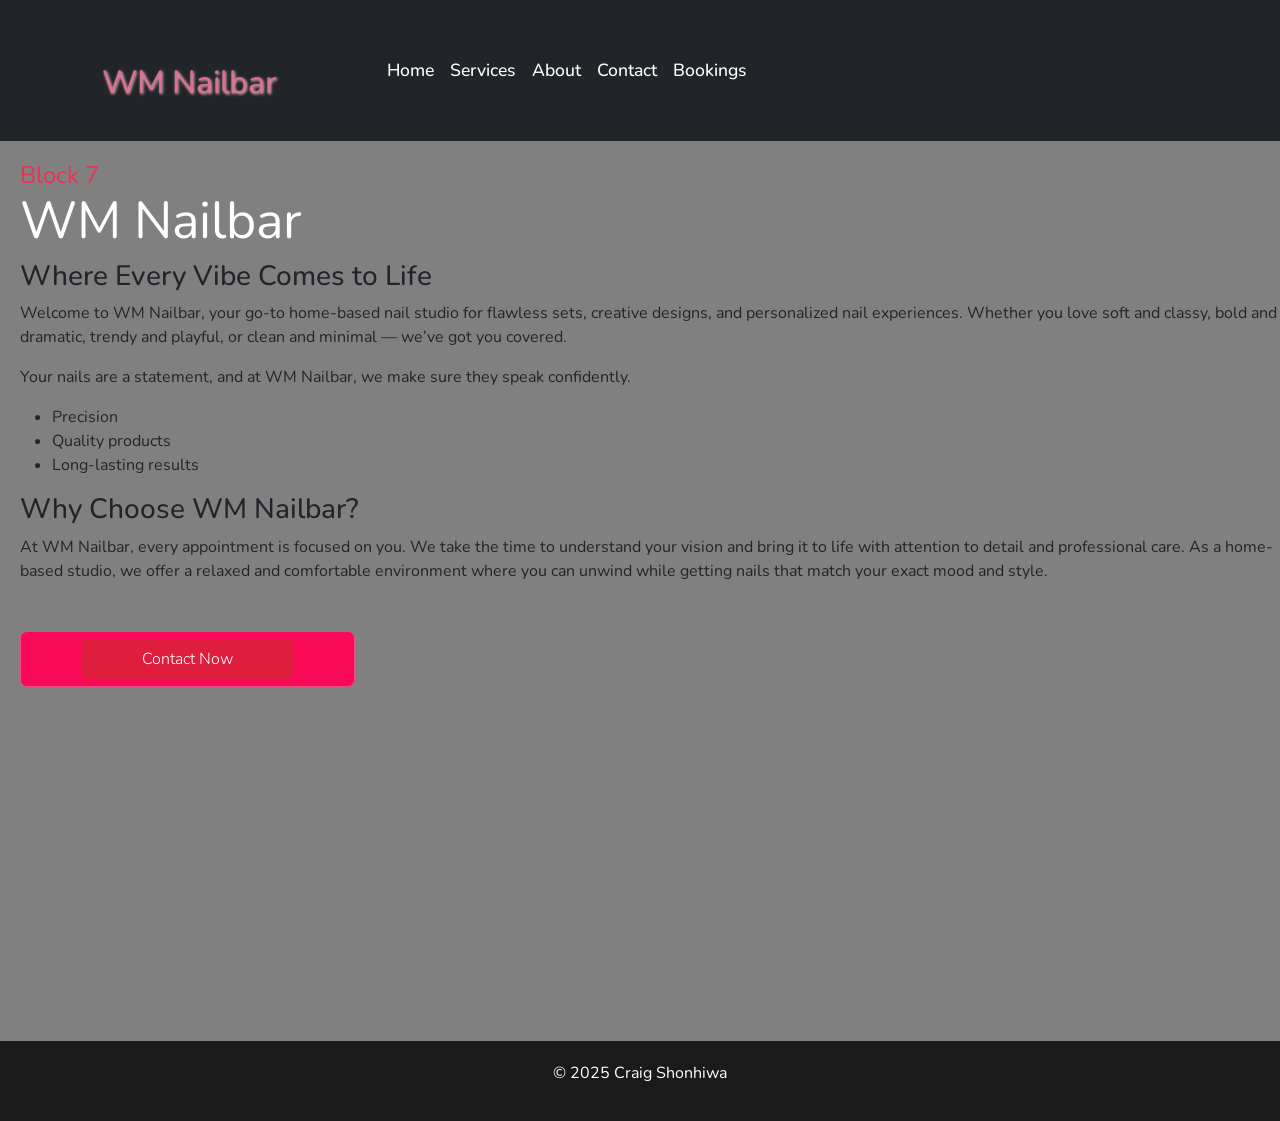
==== index.html @ afff0218 "Add files via upload added new page" ====
<!DOCTYPE html>
<html lang="en">
<head>
    <meta charset="UTF-8">

    <meta name="viewport" content="width=device-width, initial-scale=1.0">

    <title>My First GitHub Page</title>
 
   <link rel="preconnect" href="https://fonts.googleapis.com">
<link rel="preconnect" href="https://fonts.gstatic.com" crossorigin>
<link href="https://fonts.googleapis.com/css2?family=Nunito:ital,wght@0,200..1000;1,200..1000&display=swap" rel="stylesheet">

 <link href="https://cdn.jsdelivr.net/npm/bootstrap@5.3.0/dist/css/bootstrap.min.css" rel="stylesheet">

 <link rel="stylesheet" href="styles.css">

</head>

<body>
    <header>
        <nav class="navbar navbar-expand-lg navbar-dark bg-dark">

        <a class="navbar-logo" href="index.html">WM Nailbar</a>
    <button class="navbar-toggler" type="button" data-bs-toggle="collapse" data-bs-target="#navbarNav">

<span class="navbar-toggler-icon"></span>

</button>
    <div class="collapse navbar-collapse" id="navbarNav">

<ul class="navbar-nav">

<li class="nav-item">

<a class="nav-link" href="index.html">Home</a>

</li>

<li class="nav-item">

<a class="nav-link" href="services.html">Services</a>

</li>

<li class="nav-item">

<a class="nav-link" href="about.html">About</a>

</li>

<li class="nav-item">

<a class="nav-link" href="contact.html">Contact</a>

</li>

<li class="nav-item">

<a class="nav-link" href="booking.html">Bookings</a>

</li>

</ul>

</div>
  
    </header>

    <section class="sectionFirst">
        <div class="FrontPage">
        <div class="address">Block 7</div>
        <h2>WM Nailbar</h2>
        <h3>Where Every Vibe Comes to Life</h3>
        <p class="para">Welcome to WM Nailbar, your go-to home-based nail studio for flawless sets, creative designs, and personalized nail experiences. Whether you love soft and classy, bold and dramatic, trendy and playful, or clean and minimal — we’ve got you covered.</p>
        <p class="para">Your nails are a statement, and at WM Nailbar, we make sure they speak confidently.</p>
        <ul>
            <li>Precision</li>
            <li>Quality products</li>
            <li>Long-lasting results</li>
        </ul>

        <h3>Why Choose WM Nailbar?</h3>
        <p>At WM Nailbar, every appointment is focused on you. We take the time to understand your vision and bring it to life with attention to detail and professional care. As a home-based studio, we offer a relaxed and comfortable environment where you can unwind while getting nails that match your exact mood and style.</p>
        
        <div class="btn">
            <a href="contact.html">Contact Now</a>
            </div>
             

        </div>
        </div>
        </div>

    
    </section>

    <footer>

        <p>&copy; 2025 Craig Shonhiwa</p>

    </footer>

<script src="https://cdn.jsdelivr.net/npm/@popperjs/core@2.11.6/dist/umd/popper.min.js"></script>

<script src="https://cdn.jsdelivr.net/npm/bootstrap@5.3.0/dist/js/bootstrap.min.js"></script>

</body>

</html>
---- styles.css ----
* {
    padding: 0;
    margin: 0;
    box-sizing: border-box;
    font-family: 'Nunito', sans-serif;
}

body {
    background-color: gray;
    font-family: "Nunito", sans-serif;
}

header .navbar-logo {
    padding: 4% 8% 2% 8%;
    color: palevioletred;
    text-decoration: none;
    font-weight: 400;
    font-size: xx-large;
    text-shadow: .5px .5px 3px pink;
    transition: .4s ease;
}


header .navbar-logo:hover {
    transform: scale(2.2);

}

.navbar ul li a{
    font-size: 1.1em;
     text-decoration: none;
     color: white;
    font-weight: 500;
    transition: all .4s ease;
}

.navbar ul li a:hover {
    color: pink;
}

footer {
    text-align: center;
    background-color: #1a1a1a;
    color: white;
    padding: 20px;
}

.sectionFirst .FrontPage{
    height: inherit;
    height: 100vh;
    padding-top: 20px;
    padding-left: 20px;

}

.sectionFirst .FrontPage .btn a:nth-child(1) {
    border: 1px solid rgb(223, 30, 62);
    background-color: rgb(223, 30, 62); 
    color: white;
}

.sectionFirst .address {
    color: rgb(233, 51, 81);
    line-height: 1.2em;
    font-size: 24px;
}
.sectionFirst .FrontPage h2 {
    font-size: 3.24em;
    font-weight: 400;
    color: white;
}

.sectionFirst .FrontPage .btn {
    margin-top: 3em;
    display: flex;
    border: 1px solid rgb(236, 77, 130);
    width: fit-content;
    border-radius: 7px;
    padding: 7px 60px;
    text-decoration: none;
    background-color: rgb(248, 10, 89);
    color: white;
    font-weight: 300;
    transition: all .4s ease;
}

.sectionFirst .FrontPage .btn a {
    border-radius: 7px;
    padding: 17px 30px;
    text-decoration: none;
    border: 1px solid rgb(236, 77, 130);
    width: fit-content;
    border-radius: 7px;
    padding: 7px 60px;
    text-decoration: none;
    background-color: rgb(248, 10, 89);
    color: white;
    font-weight: 300;
    transition: all .4s ease;
}

.sectionFirst .FrontPage .btn:hover {
    transform: scale(1.1);
    background-color: red;
}

.sectionSecond {
padding: 0 2%;
display: grid;
grid-template-columns: 1fr 1fr;
gap: 2rem;
background-image: url(Image\ \(3\).jfif);
}

.sectionSecond .textinfo {
    grid-column-start: 2;
    grid-row-start: 1;
}

.sectionSecond .fourimg{
    width: 100%;
    height: 100%;
    display: grid;
    grid-template-columns: repeat(4, 1fr);
    gap: 1rem;
    padding: 4rem 1rem 12rem;
    
}

.sectionSecond .fourimg img{
    width: 100%;
    height: 100%;
    transition: all .4s ease;
    border-radius: 10px;
    margin-top: 0px;
}

.sectionSecond .fourimg img:hover {
    transform: scale(1.1);
}

.sectionSecond .fourimg img:nth-child(n+1) {
    margin-top: 10px;
}

.sectionSecond .textinfo .greet {
    grid-column: 2/2;
    color: lightcoral;
    font-size: 1.5em;
    line-height: 1.2em;
    margin-top: 90px;
}

.sectionSecond .textinfo .title {
    font-size: 2.5em;
    font-weight: 400;
}

.sectionSecond .textinfo .btn {
    border: 1px solid rgb(236, 77, 130);
    width: fit-content;
    border-radius: 7px;
    padding: 7px 60px;
    text-decoration: none;
    background-color: rgb(248, 10, 89);
    color: white;
    font-weight: 300;
    transition: all .4s ease;
}

.sectionSecond .btn {
    border: 1px solid rgb(236, 77, 130);
    width: fit-content;
    border-radius: 7px;
    height: fit-content;
    text-decoration: none;
    background-color: rgb(248, 10, 89);
    color: white;
    font-weight: 300;
    transition: all .4s ease;
    padding: 10px;
    
}

.sectionSecond .textinfo .btn:hover {
    transform: scale(1.1);
    background-color: red;
}

.sectionThird {
    display: flex;
    flex-direction: column;
    gap: 1rem;
    padding: 3rem 2%;
    background: url(Image\ \(3\).jfif);
}

.sectionThird h2 {
    font-size: 2.5rem;
    color: white;
    text-align: center;
}

.sectionThird p {
    text-align: center;

}

.sectionThird .servicebox {
    margin-top: 1rem;
    display: grid;
    grid-template-columns: repeat(4, minmax(100px, 280px));
    gap: 2rem;
    padding: 1rem;
    justify-content: center;
    }

.sectionThird .servicebox .box {
    padding: 3rem 1rem 1rem;
    box-shadow: 0 0 8px 3px pink;
    background-color: white;
    border-radius: 7px;
}

.sectionThird .servicebox .box h2 {
    line-height: 1.2rem;
    font-size: 1.5rem;
    color: #1a1a1a;
    margin-bottom: 10px;
}

.sectionThird h2 {
    line-height: 1.2rem;
    font-size: 1.5rem;
    color: #1a1a1a;
    margin-bottom: 10px;
}

.aboutpara {
    max-width: 60%;
}

a {
    text-decoration: none;
    color: rgb(53, 53, 53);
}

.prices {
    height: 200px;
    width: 50%;
    margin-top: 40px;
    margin-left: 10px;
    padding: 0;
}



.prices, .prices th, .prices td {
    border: 3px solid black;
    padding: 0;
}

.prices th {
    background-color: white;
    font-size: larger;
}



.booking {
    background-image: linear-gradient(purple 20%, pink);
    background-size: cover;
    background-repeat: no-repeat;
}

.booking p {
    margin-left: 20px;
    margin-right: 20px;
}

form {
    width: 50%;
    background-color: white;
    padding: 20px;
    border-radius: 8px;
    box-shadow: 0 0 10px rgba(0, 0, 0, 1);
    margin-left: 25%;
    margin-top: 40px;
    background-image: linear-gradient(pink 70%,gray);
}

legend {
    font-weight: bold;
    margin-bottom: 10px;
}

label {
    display: block;
    margin-bottom: 5px;
}

input[type="text"],
input[type="email"]
input[type="password"]
textarea,
input[type="date"] {
            width: calc(100% - 20px);
            padding: 8px;
            margin-bottom: 10px;
            box-sizing: border-box;
            border: 1px solid #ccc;
            border-radius: 4px;
        }

.gender-group {
            margin-bottom: 10px;
        }
        .gender-group label {
            display: inline-block;
            margin-left: 10px;
        }
        input[type="radio"] {
            margin-left: 10px;
            vertical-align: middle;
        }
        input[type="submit"] {
            padding: 10px 20px;
            border-radius: 5px;
            cursor: pointer;
        }

        .booking-text {
            font-weight: 200px;
            font-size: larger;
        }


        .table-text {
            margin-top: 40px;
            font-weight: 400;
            font-size: larger;
        }
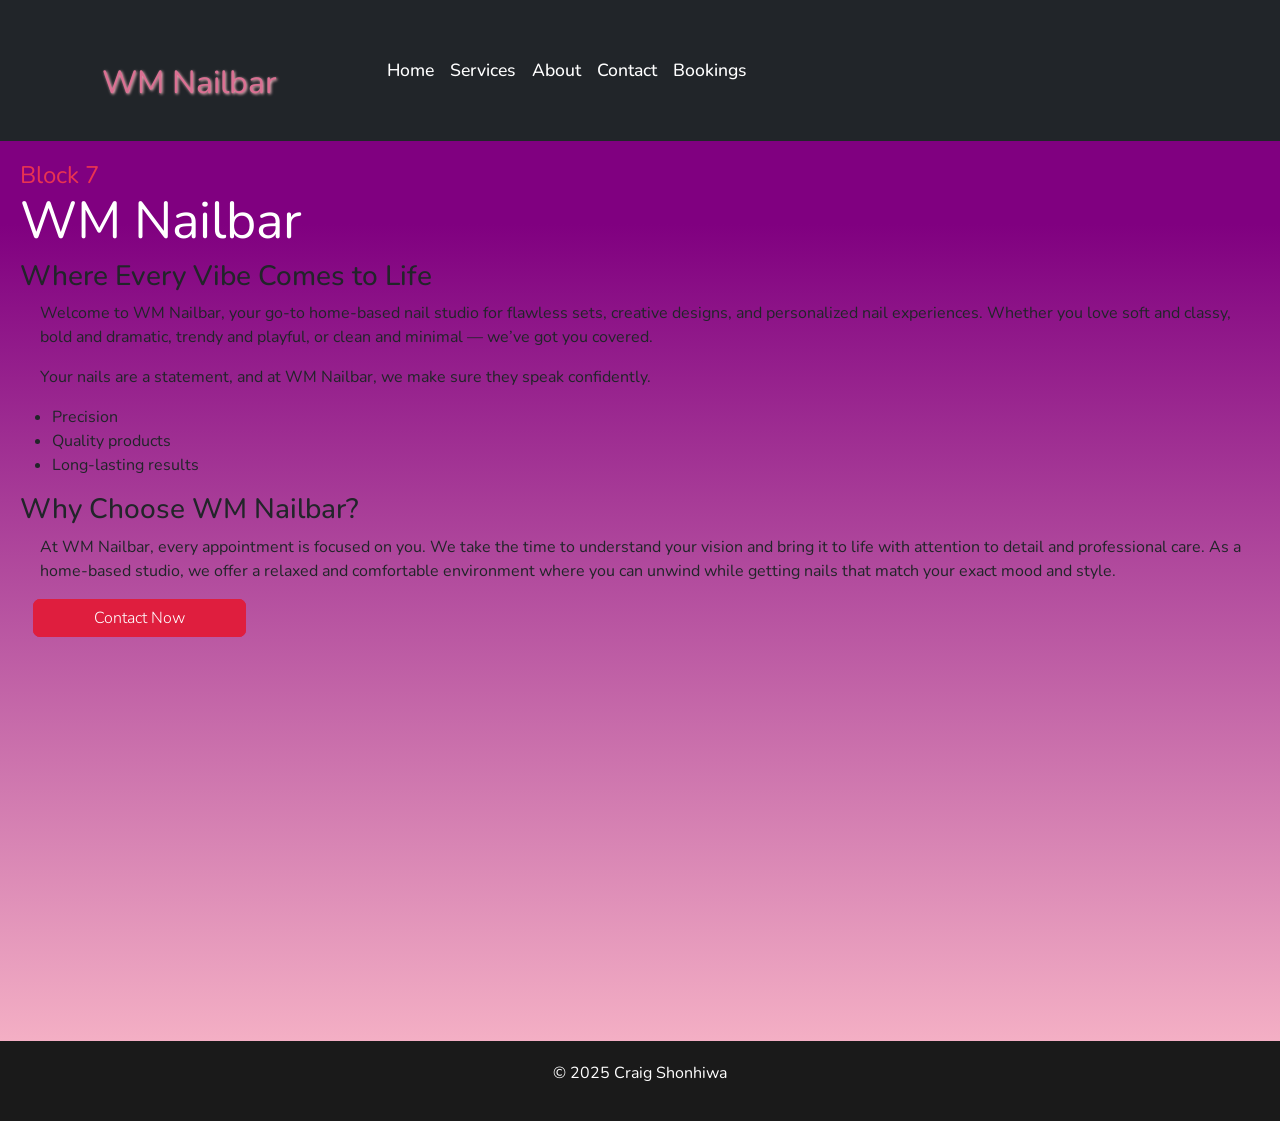
==== commit 3a133130: "Add files via upload" ====
--- a/index.html
+++ b/index.html
@@ -17,7 +17,7 @@
 
 </head>
 
-<body>
+<body class="booking">
     <header>
         <nav class="navbar navbar-expand-lg navbar-dark bg-dark">
 
--- a/styles.css
+++ b/styles.css
@@ -68,20 +68,6 @@
     font-size: 3.24em;
     font-weight: 400;
     color: white;
-}
-
-.sectionFirst .FrontPage .btn {
-    margin-top: 3em;
-    display: flex;
-    border: 1px solid rgb(236, 77, 130);
-    width: fit-content;
-    border-radius: 7px;
-    padding: 7px 60px;
-    text-decoration: none;
-    background-color: rgb(248, 10, 89);
-    color: white;
-    font-weight: 300;
-    transition: all .4s ease;
 }
 
 .sectionFirst .FrontPage .btn a {
@@ -93,7 +79,6 @@
     border-radius: 7px;
     padding: 7px 60px;
     text-decoration: none;
-    background-color: rgb(248, 10, 89);
     color: white;
     font-weight: 300;
     transition: all .4s ease;
@@ -156,36 +141,6 @@
     font-weight: 400;
 }
 
-.sectionSecond .textinfo .btn {
-    border: 1px solid rgb(236, 77, 130);
-    width: fit-content;
-    border-radius: 7px;
-    padding: 7px 60px;
-    text-decoration: none;
-    background-color: rgb(248, 10, 89);
-    color: white;
-    font-weight: 300;
-    transition: all .4s ease;
-}
-
-.sectionSecond .btn {
-    border: 1px solid rgb(236, 77, 130);
-    width: fit-content;
-    border-radius: 7px;
-    height: fit-content;
-    text-decoration: none;
-    background-color: rgb(248, 10, 89);
-    color: white;
-    font-weight: 300;
-    transition: all .4s ease;
-    padding: 10px;
-    
-}
-
-.sectionSecond .textinfo .btn:hover {
-    transform: scale(1.1);
-    background-color: red;
-}
 
 .sectionThird {
     display: flex;
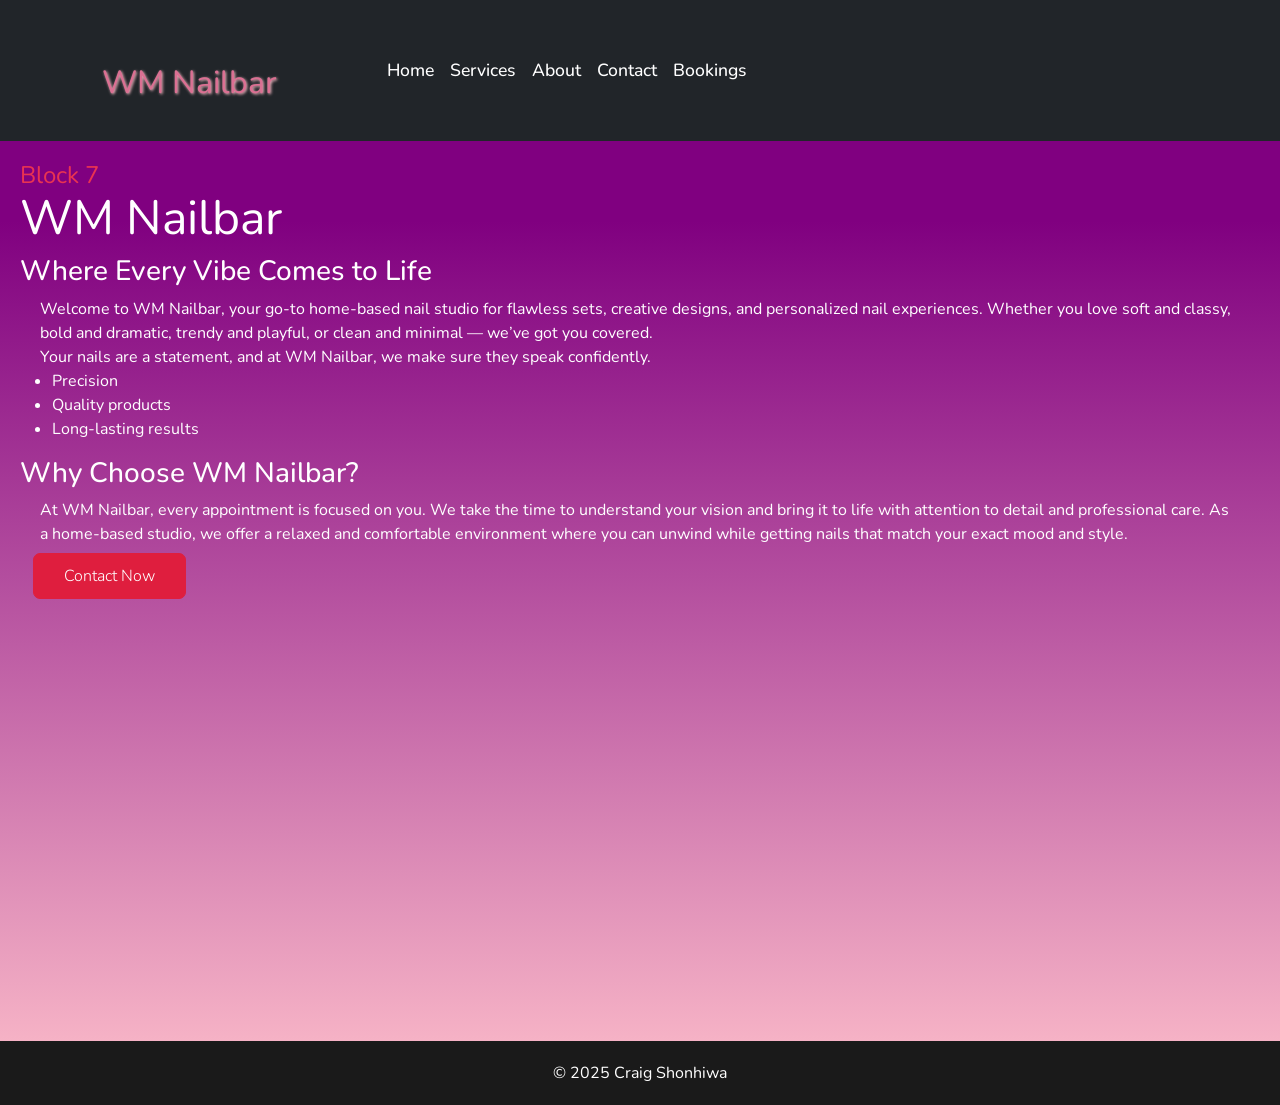
==== commit 3a77e957: "Add files via upload responsiveness" ====
--- a/index.html
+++ b/index.html
@@ -90,7 +90,6 @@
 
         </div>
         </div>
-        </div>
 
     
     </section>
--- a/styles.css
+++ b/styles.css
@@ -10,6 +10,7 @@
     font-family: "Nunito", sans-serif;
 }
 
+/* NAVBAR */
 header .navbar-logo {
     padding: 4% 8% 2% 8%;
     color: palevioletred;
@@ -20,16 +21,14 @@
     transition: .4s ease;
 }
 
-
 header .navbar-logo:hover {
-    transform: scale(2.2);
-
-}
-
-.navbar ul li a{
+    transform: scale(1.1);
+}
+
+.navbar ul li a {
     font-size: 1.1em;
-     text-decoration: none;
-     color: white;
+    text-decoration: none;
+    color: white;
     font-weight: 500;
     transition: all .4s ease;
 }
@@ -38,6 +37,7 @@
     color: pink;
 }
 
+/* FOOTER */
 footer {
     text-align: center;
     background-color: #1a1a1a;
@@ -45,18 +45,16 @@
     padding: 20px;
 }
 
-.sectionFirst .FrontPage{
-    height: inherit;
-    height: 100vh;
-    padding-top: 20px;
-    padding-left: 20px;
-
-}
-
-.sectionFirst .FrontPage .btn a:nth-child(1) {
-    border: 1px solid rgb(223, 30, 62);
-    background-color: rgb(223, 30, 62); 
-    color: white;
+/* GLOBAL IMAGE FIX */
+img {
+    max-width: 100%;
+    height: auto;
+}
+
+/* SECTION 1 */
+.sectionFirst .FrontPage {
+    min-height: 100vh;
+    padding: 20px;
 }
 
 .sectionFirst .address {
@@ -64,37 +62,50 @@
     line-height: 1.2em;
     font-size: 24px;
 }
+
 .sectionFirst .FrontPage h2 {
-    font-size: 3.24em;
+    font-size: 3em;
     font-weight: 400;
+    color: white;
+}
+
+.sectionFirst .FrontPage h3 {
+    color: white;
+}
+
+.sectionFirst .FrontPage p,
+.sectionFirst .FrontPage ul {
+    color: white;
+}
+
+.sectionFirst .FrontPage .btn a:nth-child(1) {
+    border: 1px solid rgb(223, 30, 62);
+    background-color: rgb(223, 30, 62);
     color: white;
 }
 
 .sectionFirst .FrontPage .btn a {
     border-radius: 7px;
-    padding: 17px 30px;
+    padding: 10px 30px;
     text-decoration: none;
     border: 1px solid rgb(236, 77, 130);
-    width: fit-content;
-    border-radius: 7px;
-    padding: 7px 60px;
-    text-decoration: none;
     color: white;
     font-weight: 300;
     transition: all .4s ease;
+    display: inline-block;
 }
 
 .sectionFirst .FrontPage .btn:hover {
-    transform: scale(1.1);
-    background-color: red;
-}
-
+    transform: scale(1.05);
+}
+
+/* SECTION 2 */
 .sectionSecond {
-padding: 0 2%;
-display: grid;
-grid-template-columns: 1fr 1fr;
-gap: 2rem;
-background-image: url(Image\ \(3\).jfif);
+    padding: 0 2%;
+    display: grid;
+    grid-template-columns: 1fr 1fr;
+    gap: 2rem;
+    background-image: url("Image (3).jfif");
 }
 
 .sectionSecond .textinfo {
@@ -102,38 +113,28 @@
     grid-row-start: 1;
 }
 
-.sectionSecond .fourimg{
+.sectionSecond .fourimg {
     width: 100%;
-    height: 100%;
     display: grid;
     grid-template-columns: repeat(4, 1fr);
     gap: 1rem;
-    padding: 4rem 1rem 12rem;
-    
-}
-
-.sectionSecond .fourimg img{
+    padding: 4rem 1rem 6rem;
+}
+
+.sectionSecond .fourimg img {
     width: 100%;
-    height: 100%;
+    border-radius: 10px;
     transition: all .4s ease;
-    border-radius: 10px;
-    margin-top: 0px;
 }
 
 .sectionSecond .fourimg img:hover {
-    transform: scale(1.1);
-}
-
-.sectionSecond .fourimg img:nth-child(n+1) {
-    margin-top: 10px;
+    transform: scale(1.05);
 }
 
 .sectionSecond .textinfo .greet {
-    grid-column: 2/2;
     color: lightcoral;
     font-size: 1.5em;
-    line-height: 1.2em;
-    margin-top: 90px;
+    margin-top: 40px;
 }
 
 .sectionSecond .textinfo .title {
@@ -141,78 +142,99 @@
     font-weight: 400;
 }
 
-
+/* SECTION 3 */
 .sectionThird {
     display: flex;
     flex-direction: column;
     gap: 1rem;
     padding: 3rem 2%;
-    background: url(Image\ \(3\).jfif);
+    background: url("Image (3).jfif");
 }
 
 .sectionThird h2 {
-    font-size: 2.5rem;
+    font-size: 2rem;
     color: white;
     text-align: center;
 }
 
 .sectionThird p {
     text-align: center;
-
+    color: white;
 }
 
 .sectionThird .servicebox {
     margin-top: 1rem;
     display: grid;
     grid-template-columns: repeat(4, minmax(100px, 280px));
-    gap: 2rem;
-    padding: 1rem;
+    gap: 1.5rem;
     justify-content: center;
-    }
+}
 
 .sectionThird .servicebox .box {
-    padding: 3rem 1rem 1rem;
+    padding: 2rem 1rem;
     box-shadow: 0 0 8px 3px pink;
     background-color: white;
     border-radius: 7px;
 }
 
 .sectionThird .servicebox .box h2 {
-    line-height: 1.2rem;
-    font-size: 1.5rem;
+    font-size: 1.3rem;
     color: #1a1a1a;
-    margin-bottom: 10px;
-}
-
-.sectionThird h2 {
-    line-height: 1.2rem;
-    font-size: 1.5rem;
-    color: #1a1a1a;
-    margin-bottom: 10px;
-}
-
+}
+
+/* ABOUT */
 .aboutpara {
     max-width: 60%;
 }
 
-a {
-    text-decoration: none;
-    color: rgb(53, 53, 53);
-}
-
+.about-section {
+    display: grid;
+    grid-template-columns: repeat(2, 1fr);
+}
+
+.about-section img {
+    width: 100%;
+    max-width: 450px;
+    height: auto;
+    margin-left: 100px;
+    margin-top: 40px;
+    border-radius: 100vh;
+}
+
+.about-text {
+    grid-column-start: 2;
+    margin-top: 100px;
+}
+
+.about-section h2 {
+    color: rgb(236, 77, 130);
+    font-weight: 400;
+    font-size: 40px;
+    text-shadow: .5px .5px 3px pink;
+}
+
+/* GALLERY */
+.about-gallery {
+    display: grid;
+    grid-template-columns: repeat(3, 1fr);
+    gap: 10px;
+}
+
+.about-gallery img {
+    height: auto;
+    max-width: 450px;
+    border-radius: 20px;
+}
+
+/* TABLE */
 .prices {
-    height: 200px;
     width: 50%;
     margin-top: 40px;
     margin-left: 10px;
-    padding: 0;
-}
-
-
+}
 
 .prices, .prices th, .prices td {
     border: 3px solid black;
-    padding: 0;
 }
 
 .prices th {
@@ -220,8 +242,7 @@
     font-size: larger;
 }
 
-
-
+/* BOOKING */
 .booking {
     background-image: linear-gradient(purple 20%, pink);
     background-size: cover;
@@ -229,8 +250,7 @@
 }
 
 .booking p {
-    margin-left: 20px;
-    margin-right: 20px;
+    margin: 0 20px;
 }
 
 form {
@@ -238,64 +258,66 @@
     background-color: white;
     padding: 20px;
     border-radius: 8px;
-    box-shadow: 0 0 10px rgba(0, 0, 0, 1);
-    margin-left: 25%;
-    margin-top: 40px;
-    background-image: linear-gradient(pink 70%,gray);
-}
-
-legend {
-    font-weight: bold;
-    margin-bottom: 10px;
-}
-
-label {
-    display: block;
-    margin-bottom: 5px;
-}
-
+    margin: 40px auto;
+    background-image: linear-gradient(pink 70%, gray);
+}
+
+/* FORM FIX */
 input[type="text"],
-input[type="email"]
-input[type="password"]
+input[type="email"],
+input[type="password"],
 textarea,
 input[type="date"] {
-            width: calc(100% - 20px);
-            padding: 8px;
-            margin-bottom: 10px;
-            box-sizing: border-box;
-            border: 1px solid #ccc;
-            border-radius: 4px;
-        }
-
-.gender-group {
-            margin-bottom: 10px;
-        }
-        .gender-group label {
-            display: inline-block;
-            margin-left: 10px;
-        }
-        input[type="radio"] {
-            margin-left: 10px;
-            vertical-align: middle;
-        }
-        input[type="submit"] {
-            padding: 10px 20px;
-            border-radius: 5px;
-            cursor: pointer;
-        }
-
-        .booking-text {
-            font-weight: 200px;
-            font-size: larger;
-        }
-
-
-        .table-text {
-            margin-top: 40px;
-            font-weight: 400;
-            font-size: larger;
-        }
-   
-
-
-
+    width: 100%;
+    padding: 8px;
+    margin-bottom: 10px;
+}
+
+/* 🔥 MOBILE RESPONSIVENESS */
+@media (max-width: 768px) {
+
+    .sectionSecond {
+        grid-template-columns: 1fr;
+    }
+
+    .sectionSecond .fourimg {
+        grid-template-columns: repeat(2, 1fr);
+    }
+
+    .sectionThird .servicebox {
+        grid-template-columns: repeat(2, 1fr);
+    }
+
+    .about-section {
+        grid-template-columns: 1fr;
+    }
+
+    .about-gallery {
+        grid-template-columns: 1fr;
+    }
+
+    .about-section img {
+        margin-left: 0;
+    }
+
+    .about-text {
+        grid-column-start: 1;
+        margin-top: 20px;
+    }
+
+    .prices {
+        width: 100%;
+    }
+
+    form {
+        width: 90%;
+    }
+
+    header .navbar-logo {
+        font-size: large;
+    }
+
+    .sectionFirst .FrontPage h2 {
+        font-size: 2rem;
+    }
+}
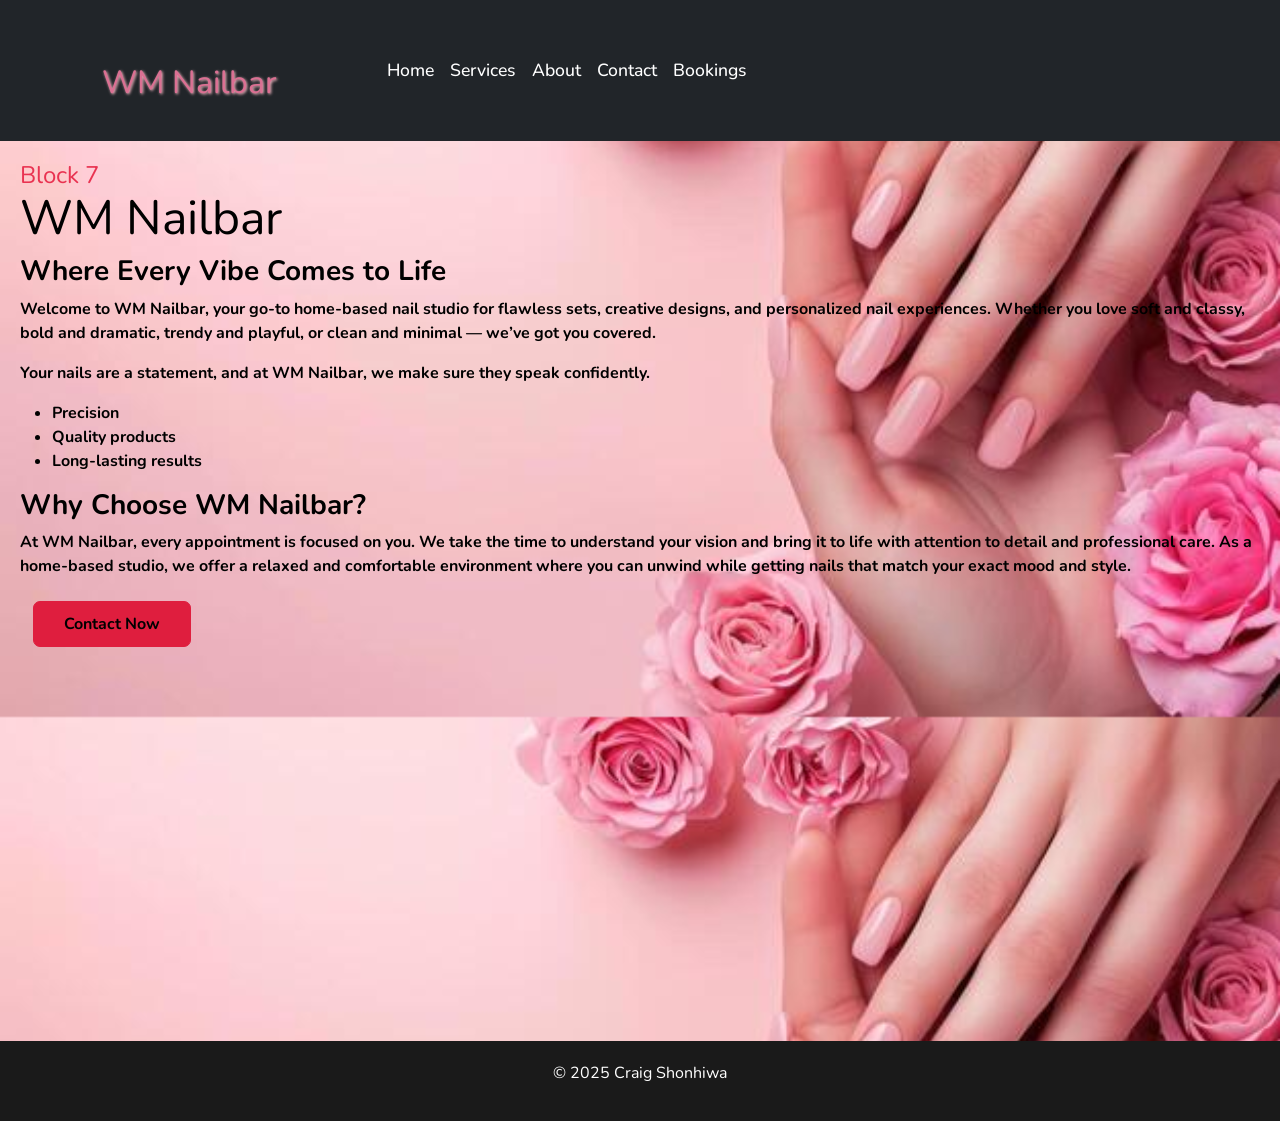
==== commit 1296627e: "updated updated" ====
--- a/index.html
+++ b/index.html
@@ -17,7 +17,7 @@
 
 </head>
 
-<body class="booking">
+<body class="home-back">
     <header>
         <nav class="navbar navbar-expand-lg navbar-dark bg-dark">
 
--- a/styles.css
+++ b/styles.css
@@ -6,11 +6,11 @@
 }
 
 body {
-    background-color: gray;
+    background-color: rgb(174, 167, 167);
     font-family: "Nunito", sans-serif;
 }
 
-/* NAVBAR */
+
 header .navbar-logo {
     padding: 4% 8% 2% 8%;
     color: palevioletred;
@@ -37,7 +37,7 @@
     color: pink;
 }
 
-/* FOOTER */
+
 footer {
     text-align: center;
     background-color: #1a1a1a;
@@ -45,13 +45,19 @@
     padding: 20px;
 }
 
-/* GLOBAL IMAGE FIX */
+
 img {
     max-width: 100%;
     height: auto;
 }
 
-/* SECTION 1 */
+.home-back {
+       background-image: url(ai-generated-nail-polish-advertisment-background-with-copy-space-free-photo.jpg);
+    background-repeat: repeat-y;
+    background-size: contain;
+}
+
+
 .sectionFirst .FrontPage {
     min-height: 100vh;
     padding: 20px;
@@ -66,22 +72,25 @@
 .sectionFirst .FrontPage h2 {
     font-size: 3em;
     font-weight: 400;
-    color: white;
+    color: black;
 }
 
 .sectionFirst .FrontPage h3 {
-    color: white;
+    color: black;
+     font-weight: bolder;
 }
 
 .sectionFirst .FrontPage p,
 .sectionFirst .FrontPage ul {
-    color: white;
+    color: black;
+      font-weight: bolder;
 }
 
 .sectionFirst .FrontPage .btn a:nth-child(1) {
     border: 1px solid rgb(223, 30, 62);
     background-color: rgb(223, 30, 62);
-    color: white;
+    color: black;
+     font-weight: bolder;
 }
 
 .sectionFirst .FrontPage .btn a {
@@ -89,7 +98,7 @@
     padding: 10px 30px;
     text-decoration: none;
     border: 1px solid rgb(236, 77, 130);
-    color: white;
+    color: black;
     font-weight: 300;
     transition: all .4s ease;
     display: inline-block;
@@ -99,7 +108,7 @@
     transform: scale(1.05);
 }
 
-/* SECTION 2 */
+
 .sectionSecond {
     padding: 0 2%;
     display: grid;
@@ -142,7 +151,7 @@
     font-weight: 400;
 }
 
-/* SECTION 3 */
+
 .sectionThird {
     display: flex;
     flex-direction: column;
@@ -182,7 +191,13 @@
     color: #1a1a1a;
 }
 
-/* ABOUT */
+
+.about-back {
+    background-image: url(ai-generated-nail-polish-advertisment-background-with-copy-space-free-photo.jpg);
+    background-repeat: repeat-y;
+    background-size: contain;
+}
+
 .aboutpara {
     max-width: 60%;
 }
@@ -199,11 +214,13 @@
     margin-left: 100px;
     margin-top: 40px;
     border-radius: 100vh;
+    grid-column-start: 2;
 }
 
 .about-text {
-    grid-column-start: 2;
-    margin-top: 100px;
+    grid-column-start: 1;
+    grid-row-start: 1;
+     font-weight: bolder;
 }
 
 .about-section h2 {
@@ -213,7 +230,7 @@
     text-shadow: .5px .5px 3px pink;
 }
 
-/* GALLERY */
+
 .about-gallery {
     display: grid;
     grid-template-columns: repeat(3, 1fr);
@@ -223,10 +240,11 @@
 .about-gallery img {
     height: auto;
     max-width: 450px;
+    border: 3px solid black;
     border-radius: 20px;
 }
 
-/* TABLE */
+
 .prices {
     width: 50%;
     margin-top: 40px;
@@ -242,7 +260,7 @@
     font-size: larger;
 }
 
-/* BOOKING */
+
 .booking {
     background-image: linear-gradient(purple 20%, pink);
     background-size: cover;
@@ -252,6 +270,7 @@
 .booking p {
     margin: 0 20px;
 }
+
 
 form {
     width: 50%;
@@ -262,7 +281,6 @@
     background-image: linear-gradient(pink 70%, gray);
 }
 
-/* FORM FIX */
 input[type="text"],
 input[type="email"],
 input[type="password"],
@@ -273,7 +291,7 @@
     margin-bottom: 10px;
 }
 
-/* 🔥 MOBILE RESPONSIVENESS */
+
 @media (max-width: 768px) {
 
     .sectionSecond {
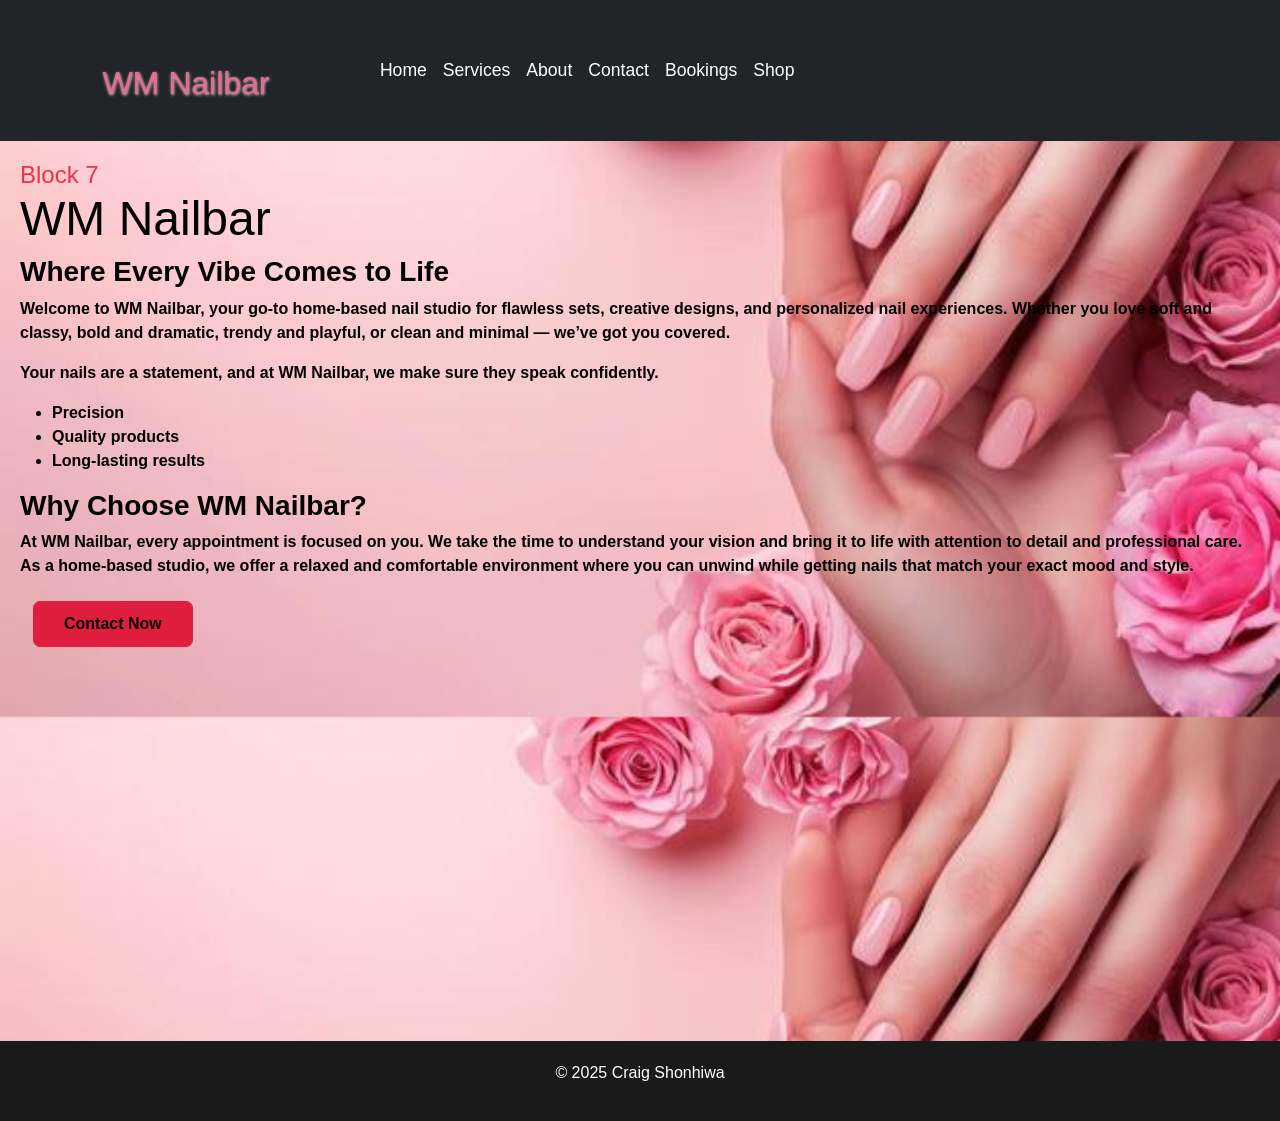
==== commit d79b821e: "Add files via upload updated" ====
--- a/index.html
+++ b/index.html
@@ -57,7 +57,13 @@
 
 <li class="nav-item">
 
-<a class="nav-link" href="booking.html">Bookings</a>
+<a class="nav-link" href="shop.html">Bookings</a>
+
+</li>
+
+<li class="nav-item">
+
+<a class="nav-link" href="Shop.html">Shop</a>
 
 </li>
 
@@ -87,7 +93,6 @@
             <a href="contact.html">Contact Now</a>
             </div>
              
-
         </div>
         </div>
 
@@ -104,6 +109,8 @@
 
 <script src="https://cdn.jsdelivr.net/npm/bootstrap@5.3.0/dist/js/bootstrap.min.js"></script>
 
+<script src="script.js"></script>
+
 </body>
 
 </html>
--- a/styles.css
+++ b/styles.css
@@ -199,7 +199,7 @@
 }
 
 .aboutpara {
-    max-width: 60%;
+    max-width: 100%;
 }
 
 .about-section {
@@ -238,7 +238,8 @@
 }
 
 .about-gallery img {
-    height: auto;
+    height: 300px;
+    width: 350px;
     max-width: 450px;
     border: 3px solid black;
     border-radius: 20px;
@@ -291,6 +292,153 @@
     margin-bottom: 10px;
 }
 
+*{
+    margin:0;
+    padding:0;
+    box-sizing:border-box;
+    font-family:Arial, Helvetica, sans-serif;
+}
+
+.shop-body{
+    background:#fff5f8;
+    padding:20px;
+}
+
+.shop-nav {
+    background-color: black;
+    margin: 0;
+ 
+}
+
+.shop-nav li {
+    list-style: none;
+    margin-top: 40px;
+}
+
+.shop-nav ul {
+    display: inline-flex;
+    gap: 2em;
+  
+}
+
+.shop-nav a {
+      text-decoration: none;
+      color: #d63384;
+     
+    
+}
+
+h1{
+    text-align:center;
+    color:#d63384;
+    margin-bottom:30px;
+}
+
+.shop-container{
+    display:grid;
+    grid-template-columns:repeat(auto-fit, minmax(250px,1fr));
+    gap:20px;
+}
+
+.product-card{
+    background:white;
+    border-radius:12px;
+    padding:15px;
+    text-align:center;
+    box-shadow:0 4px 10px rgba(0,0,0,.1);
+}
+
+.product-card img{
+    width:100%;
+    height:220px;
+    object-fit:cover;
+    border-radius:10px;
+}
+
+.product-card h3{
+    margin:15px 0 10px;
+}
+
+.price{
+    color:#d63384;
+    font-size:20px;
+    font-weight:bold;
+    margin-bottom:10px;
+}
+
+button{
+    background:#d63384;
+    color:white;
+    border:none;
+    padding:10px 15px;
+    border-radius:8px;
+    cursor:pointer;
+    transition:.3s;
+}
+
+button:hover{
+    background:#b0256b;
+}
+
+.cart-btn{
+    position:fixed;
+    top:20px;
+    right:20px;
+    background:black;
+}
+
+.cart{
+    position:fixed;
+    top:0;
+    right:-100%;
+    width:350px;
+    height:100vh;
+    background:white;
+    padding:20px;
+    overflow-y:auto;
+    box-shadow:-5px 0 15px rgba(0,0,0,.2);
+    transition:.4s;
+}
+
+.cart.active{
+    right:0;
+}
+
+.close-cart{
+    background:red;
+    margin-bottom:20px;
+}
+
+.cart h2{
+    color:#d63384;
+    margin-bottom:20px;
+}
+
+.cart-item{
+    border-bottom:1px solid #ddd;
+    padding-bottom:10px;
+    margin-bottom:15px;
+}
+
+.quantity-controls{
+    display:flex;
+    align-items:center;
+    gap:10px;
+    margin-top:10px;
+}
+
+.quantity-controls button{
+    padding:5px 10px;
+}
+
+.total{
+    margin-top:20px;
+    font-size:22px;
+    font-weight:bold;
+}
+
+
+
 
 @media (max-width: 768px) {
 
